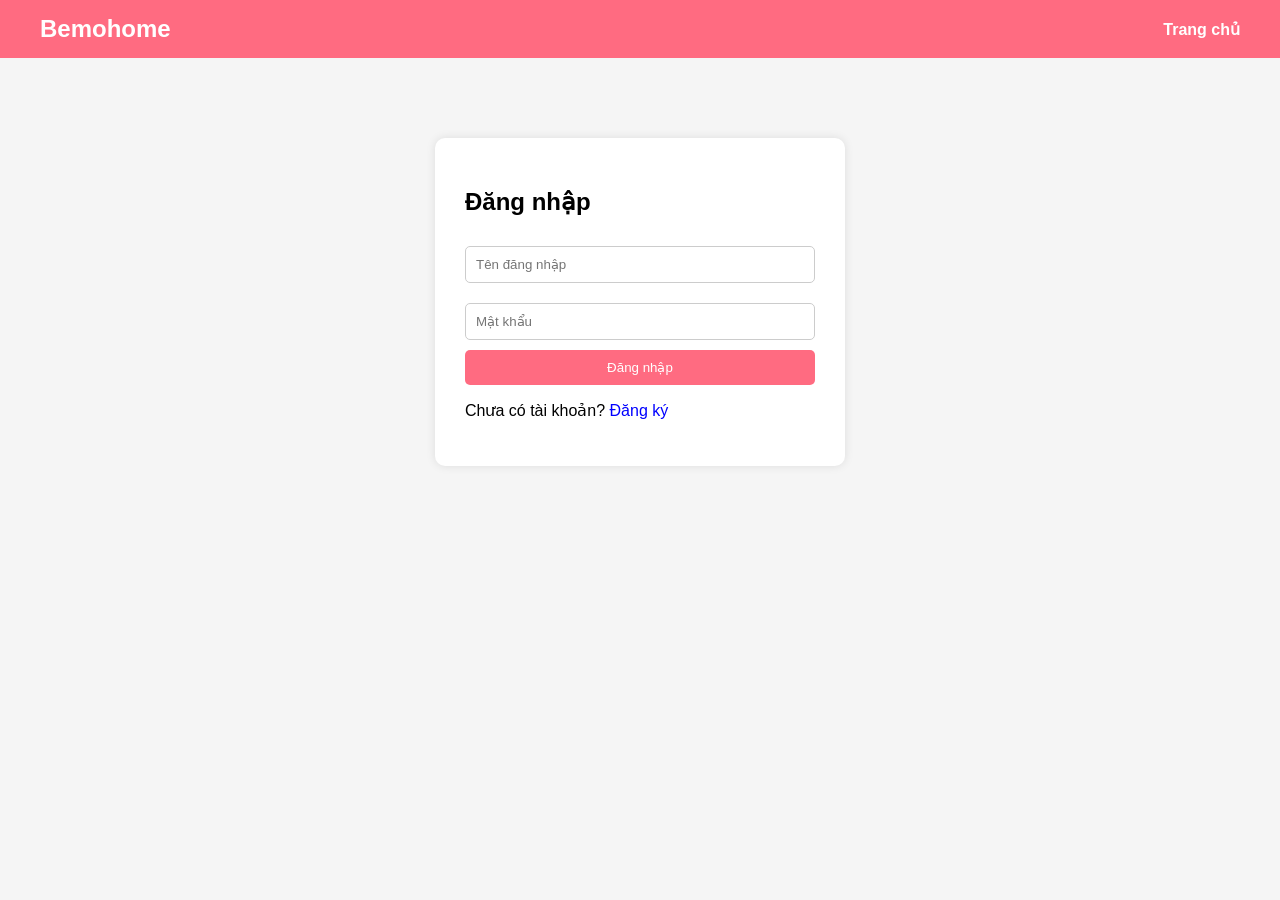
==== auth.html @ 22ee1b95 "first upload" ====
<!DOCTYPE html>
<html lang="vi">
    <head>
        <meta charset="UTF-8">
        <title>Đăng nhập / Đăng ký</title>
        <link rel="stylesheet" href="auth.css">
    </head>
    
    <body>
    <header>
        <h2>Bemohome</h2>
        <nav>
            <a href="index.html">Trang chủ</a>
        </nav>
    </header>
    
        <div class="container">
            <div class="form-box">

                <!-- LOGIN -->
                 <form id="loginForm">
                    <h2>Đăng nhập</h2>
                    <input type="text" id="loginUsername" placeholder="Tên đăng nhập" required>
                    <input type="password" id="loginPassword" placeholder="Mật khẩu" required>
                    <button type="submit">Đăng nhập</button>
                    <p>Chưa có tài khoản? <span id="showRegister">Đăng ký</span></p>
                 </form>

                <!-- REGISTER -->
                 <form id="registerForm" class="hidden">
                    <h2>Đăng ký</h2>
                    <input type="text" id="registerUsername" placeholder="Tên đăng nhập" required>
                    <input type="password" id="registerPassword" placeholder="Mật khẩu" required>
                    <button type="submit">Đăng ký</button>
                    <p>Đã có tài khoản? <span id="showLogin">Đăng nhập</span></p>
                 </form>
            </div>
        </div>
        <script src="auth.js"></script>
    </body>
</html>
---- auth.css ----
/* HEADER */
header{
    display: flex;
    justify-content: space-between;
    align-items: center;
    padding: 15px 40px;
    background: #ff6b81;
    color: white;
}

nav {
    display: flex;
    gap: 20px;
}

nav a{
    color: white;
    text-decoration: none;
    font-weight: bold;
}

nav a:hover {
    text-decoration: underline;
}

header h2{
    margin: 0;
}

/* BODY FIX */
body {
    font-family: Arial;
    background: #f5f5f5;
    margin: 0;
}

/* CONTAINER */
.container {
    display: flex;
    justify-content: center;
    align-items: center;
    margin-top: 80px; /* cách header */
}

/* FORM */
.form-box {
    width: 350px;
    background: white;
    padding: 30px;
    border-radius: 10px;
    box-shadow: 0 0 10px rgba(0, 0, 0, 0.1);
}

form {
    display: flex;
    flex-direction: column;
}

input {
    margin: 10px 0;
    padding: 10px;
    border: 1px solid #ccc;
    border-radius: 5px;
}

/* BUTTON */
button {
    padding: 10px;
    background: #ff6b81;
    color: white;
    border: none;
    border-radius: 5px;
    cursor: pointer;
    transition: 0.3s;
}

button:hover {
    background: #ff4757;
}

.hidden {
    display: none;
}

span {
    color: blue;
    cursor: pointer;
}
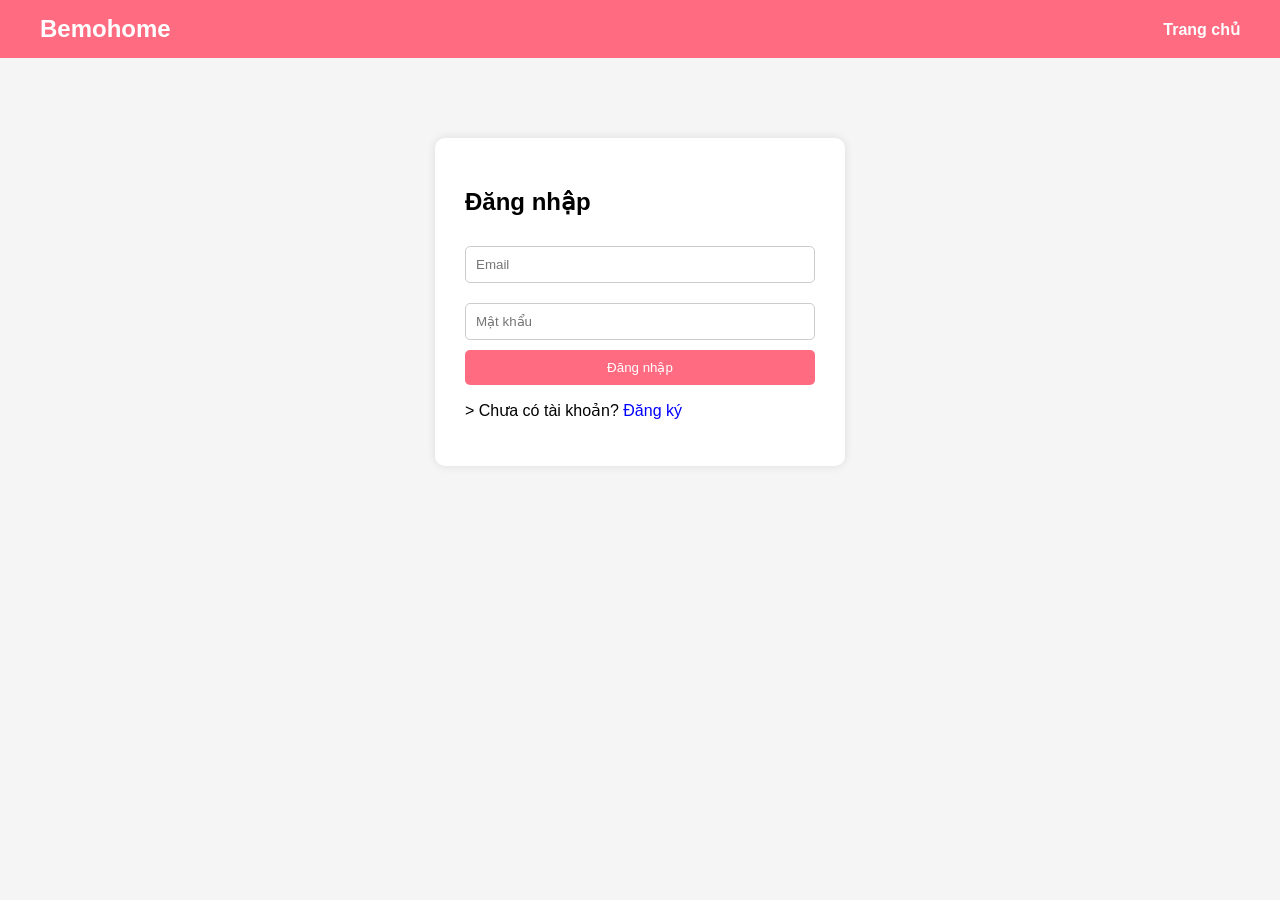
==== commit d404c927: "update auth" ====
--- a/auth.html
+++ b/auth.html
@@ -20,19 +20,27 @@
                 <!-- LOGIN -->
                  <form id="loginForm">
                     <h2>Đăng nhập</h2>
-                    <input type="text" id="loginUsername" placeholder="Tên đăng nhập" required>
-                    <input type="password" id="loginPassword" placeholder="Mật khẩu" required>
+                    <input type="email" id="loginEmail" placeholder="Email" required>
+                    <input type="=password" id="loginPassword" placeholder="Mật khẩu" required>
                     <button type="submit">Đăng nhập</button>
-                    <p>Chưa có tài khoản? <span id="showRegister">Đăng ký</span></p>
+                    <p>>
+                        Chưa có tài khoản?
+                        <span id="showRegister">Đăng ký</span>
+                    </p>
                  </form>
 
                 <!-- REGISTER -->
                  <form id="registerForm" class="hidden">
                     <h2>Đăng ký</h2>
-                    <input type="text" id="registerUsername" placeholder="Tên đăng nhập" required>
+                    <input type="text" id="registerUsername" placeholder="Họ và tên" required>
+                    <input type="email" id="registerEmail" placeholder="Email" required>
                     <input type="password" id="registerPassword" placeholder="Mật khẩu" required>
+                    <input type="password" id="confirmPassword" placeholder="Xác nhận mật khẩu" required>
                     <button type="submit">Đăng ký</button>
-                    <p>Đã có tài khoản? <span id="showLogin">Đăng nhập</span></p>
+                    <p>
+                        Đã có tài khoản?
+                        <span id="showLogin">Đăng nhập</span>
+                    </p>
                  </form>
             </div>
         </div>
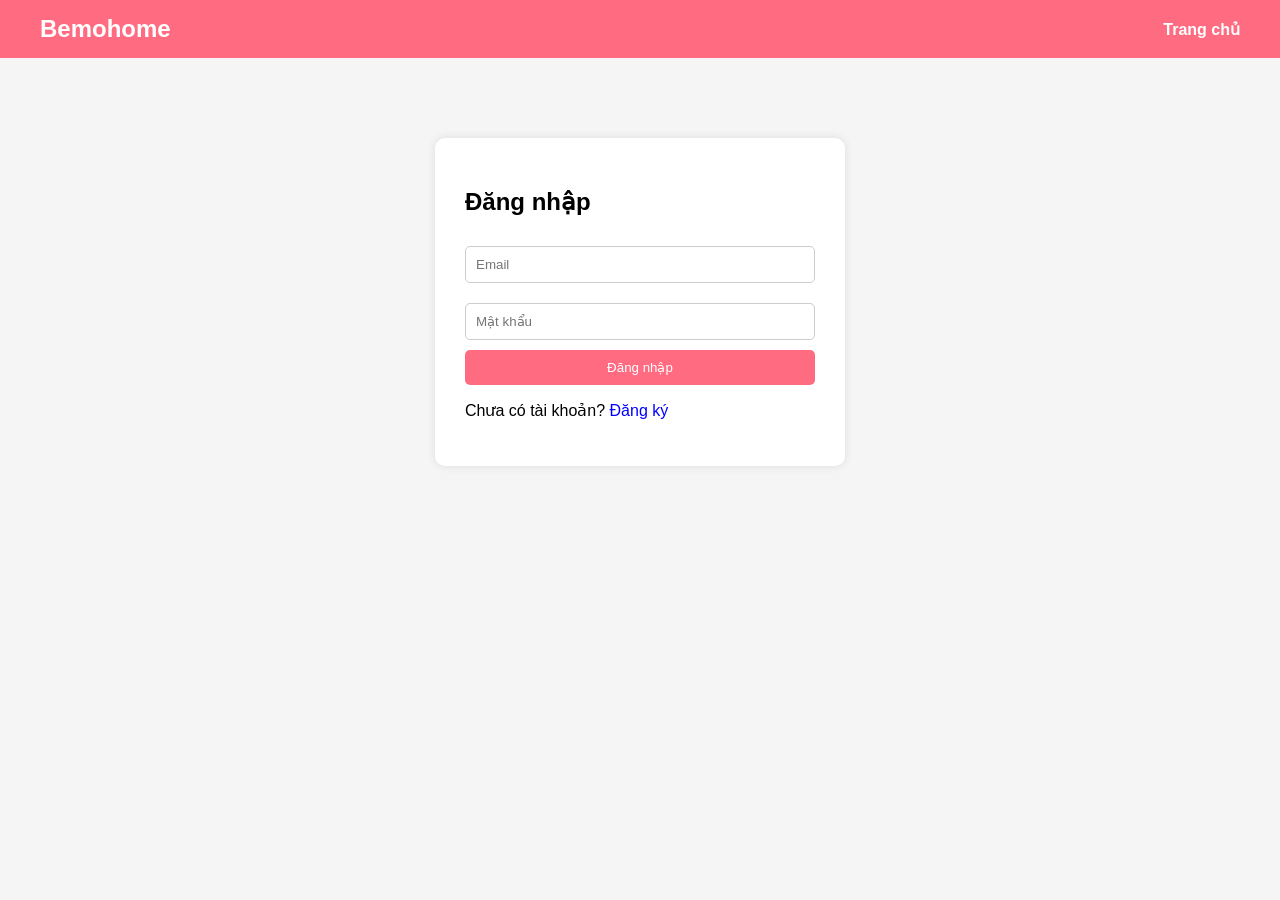
==== commit 4586b366: "update project" ====
--- a/auth.html
+++ b/auth.html
@@ -21,9 +21,9 @@
                  <form id="loginForm">
                     <h2>Đăng nhập</h2>
                     <input type="email" id="loginEmail" placeholder="Email" required>
-                    <input type="=password" id="loginPassword" placeholder="Mật khẩu" required>
+                    <input type="password" id="loginPassword" placeholder="Mật khẩu" required>
                     <button type="submit">Đăng nhập</button>
-                    <p>>
+                    <p>
                         Chưa có tài khoản?
                         <span id="showRegister">Đăng ký</span>
                     </p>
